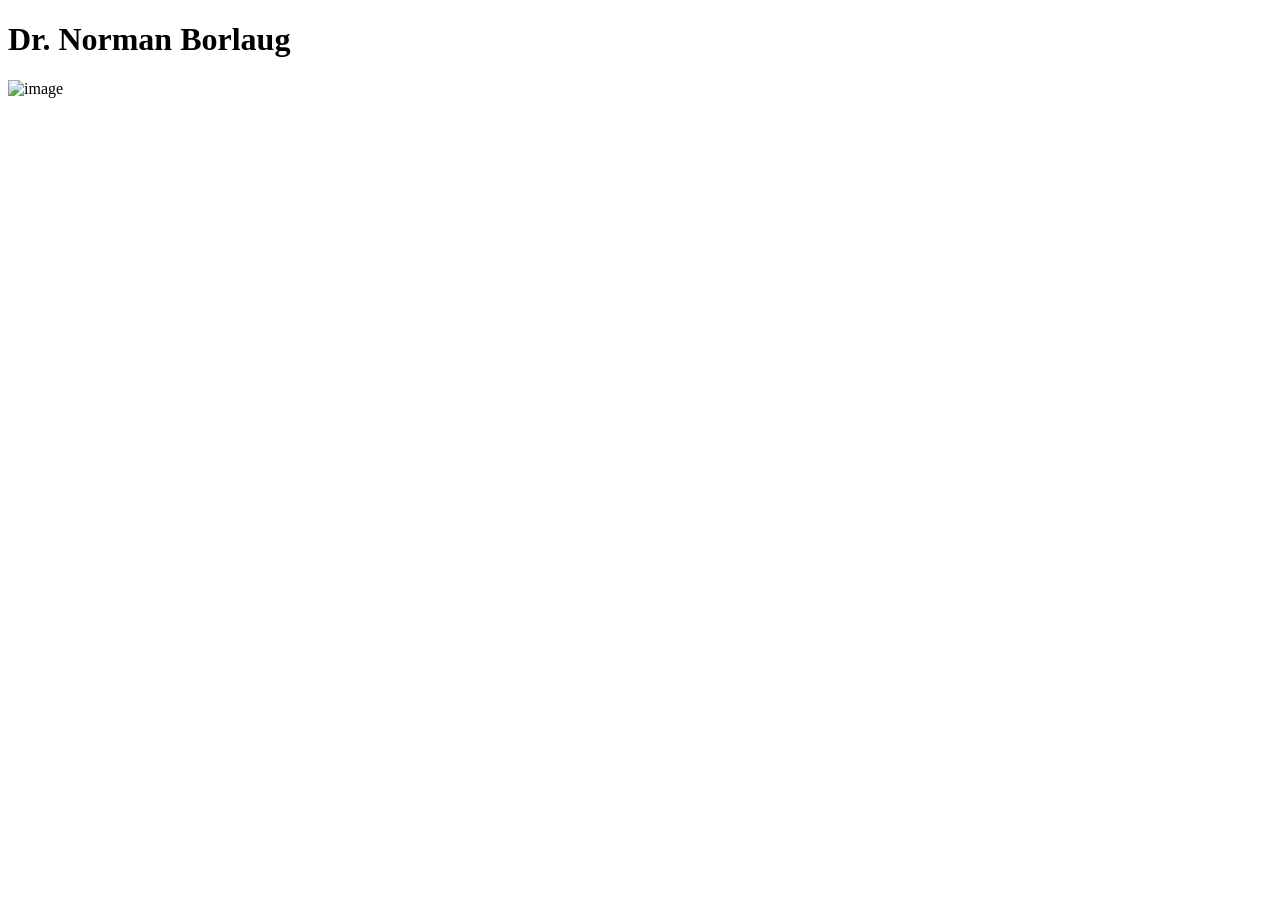
==== Css/Accessibility/Build_a_Tribute_Page/index.html @ 409df029 "css/accessibility/build-a-tribute-page - boilerplate & instructions" ====
<!DOCTYPE html>
<html lang="en">
    <head>
        <meta charset="UTF-8" />
        <title>Tribute Page</title>
        <link rel="stylesheet" href="./styles.css" />
    </head>

    <body>
        <main id="main">
            <h1 id="title">Dr. Norman Borlaug</h1>
            <div id="img-div">
                <img id="img-caption" alt="image" />
            </div>
        </main>
    </body>
</html>
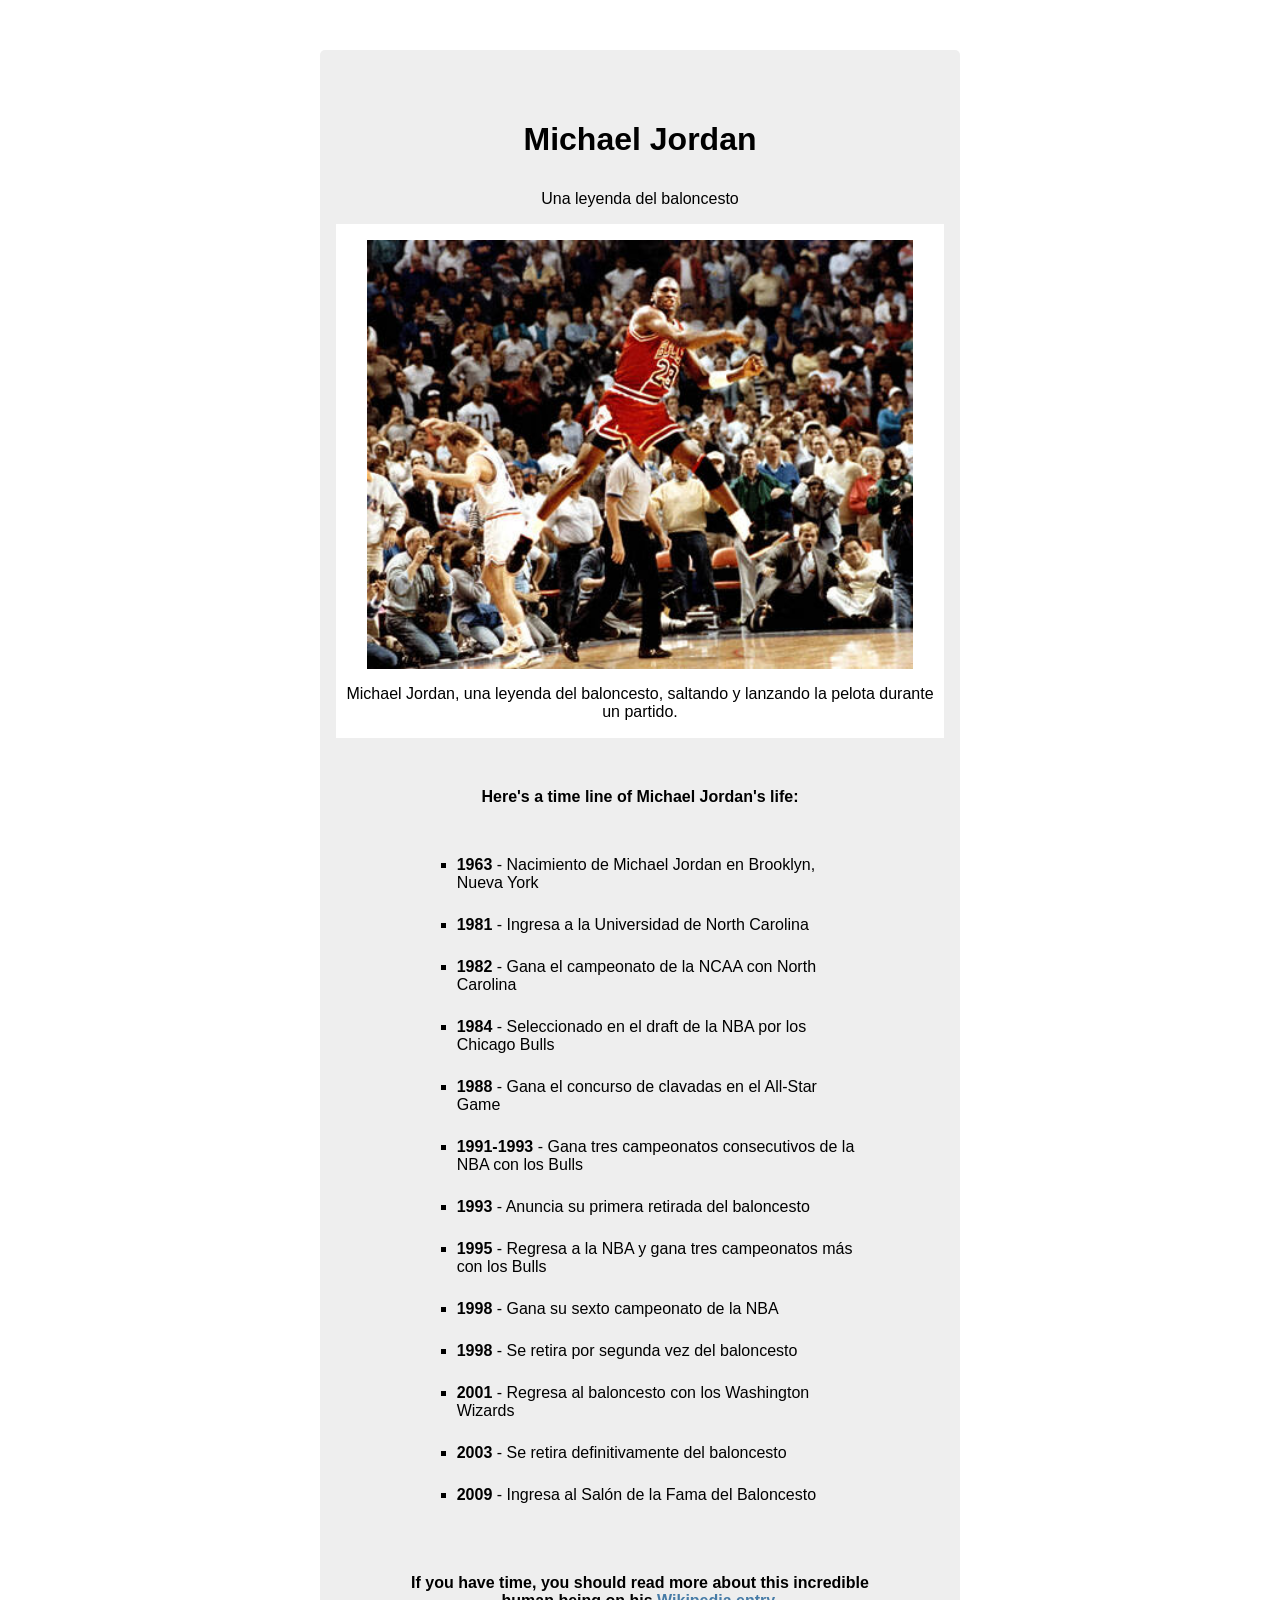
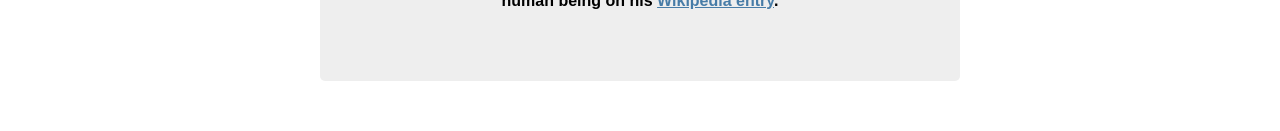
==== commit 2baa9403: "css/accessibility/build-a-tribute-page - finished" ====
--- a/Css/Accessibility/Build_a_Tribute_Page/index.html
+++ b/Css/Accessibility/Build_a_Tribute_Page/index.html
@@ -8,10 +8,37 @@
 
     <body>
         <main id="main">
-            <h1 id="title">Dr. Norman Borlaug</h1>
-            <div id="img-div">
-                <img id="img-caption" alt="image" />
+            <h1 id="title" class="bold">Michael Jordan</h1>
+            <p>Una leyenda del baloncesto</p>
+            <figure id="img-div">
+                <img id="image" src="./images/michael-jordan.jpg"
+                    alt="Michael Jordan, una leyenda del baloncesto, saltando y lanzando la pelota durante un partido. Jordan está vestido con el uniforme rojo de los Chicago Bulls y se encuentra en medio de una multitud de espectadores." />
+                <figcaption id="img-caption">Michael Jordan, una leyenda del
+                    baloncesto, saltando y lanzando la pelota durante un
+                    partido.</figcaption>
+            </figure>
+
+            <p class="bold centered-text">Here's a time line of Michael Jordan's life:</p>
+
+            <div id="tribute-info-container">
+                <ul id="tribute-info">
+                    <li><span class="bold">1963</span> - Nacimiento de Michael Jordan en Brooklyn, Nueva York</li>
+                    <li><span class="bold">1981</span> - Ingresa a la Universidad de North Carolina</li>
+                    <li><span class="bold">1982</span> - Gana el campeonato de la NCAA con North Carolina</li>
+                    <li><span class="bold">1984</span> - Seleccionado en el draft de la NBA por los Chicago Bulls</li>
+                    <li><span class="bold">1988</span> - Gana el concurso de clavadas en el All-Star Game</li>
+                    <li><span class="bold">1991-1993</span> - Gana tres campeonatos consecutivos de la NBA con los Bulls</li>
+                    <li><span class="bold">1993</span> - Anuncia su primera retirada del baloncesto</li>
+                    <li><span class="bold">1995</span> - Regresa a la NBA y gana tres campeonatos más con los Bulls</li>
+                    <li><span class="bold">1998</span> - Gana su sexto campeonato de la NBA</li>
+                    <li><span class="bold">1998</span> - Se retira por segunda vez del baloncesto</li>
+                    <li><span class="bold">2001</span> - Regresa al baloncesto con los Washington Wizards</li>
+                    <li><span class="bold">2003</span> - Se retira definitivamente del baloncesto</li>
+                    <li><span class="bold">2009</span> - Ingresa al Salón de la Fama del Baloncesto</li>
+                </ul>
             </div>
+
+            <p class="bold centered-text">If you have time, you should read more about this incredible human being on his <a id="tribute-link" target="_blank" href="https://es.wikipedia.org/wiki/Michael_Jordan">Wikipedia entry</a>.</p>
         </main>
     </body>
 </html>
--- a/Css/Accessibility/Build_a_Tribute_Page/styles.css
+++ b/Css/Accessibility/Build_a_Tribute_Page/styles.css
@@ -0,0 +1,85 @@
+body, html {
+    margin: 0;
+    padding: 0;
+    font-family: Verdana, Geneva, Tahoma, sans-serif;
+}
+
+
+#main {
+    box-sizing: border-box;
+    width: 50%;
+    height: 100%;
+    margin: 50px auto;
+    background-color: #eeeeee;
+    padding: 1px;
+    border-radius: 5px;
+}
+
+#title {
+    text-align: center;
+    font-size: 2rem;
+    margin: 70px 0 1em;
+}
+
+#title + p {
+    text-align: center;
+}
+
+#img-div {
+    margin: 0 auto;
+    width: 95%;
+    text-align: center;
+    background-color: white;
+    padding: 1px;
+}
+
+#img-div + p {
+    margin: 50px 0;
+}
+
+#image {
+    display: block;
+    max-width: 100%;
+    max-height: max(400px, 50%);
+    margin: 15px auto;
+    margin-bottom: 0;
+    width: 90%;
+}
+
+#img-caption {
+    margin: 1em 0;
+}
+
+#tribute-info-container {
+    margin: 0 auto 70px;
+    width: 70%;
+}
+
+#tribute-info-container + p {
+    margin: 70px auto;
+    width: 80%;
+}   
+
+#tribute-info {
+    list-style: square;
+}
+
+#tribute-info li {
+    margin: 1.5em 0;
+}
+
+.bold {
+    font-weight: bold;
+}
+
+.centered-text {
+    text-align: center;
+}
+
+#tribute-link:visited, #tribute-link:link {
+    color: #477ca7;
+}
+
+#tribute-link:hover {
+    color: #2e506d;
+}
